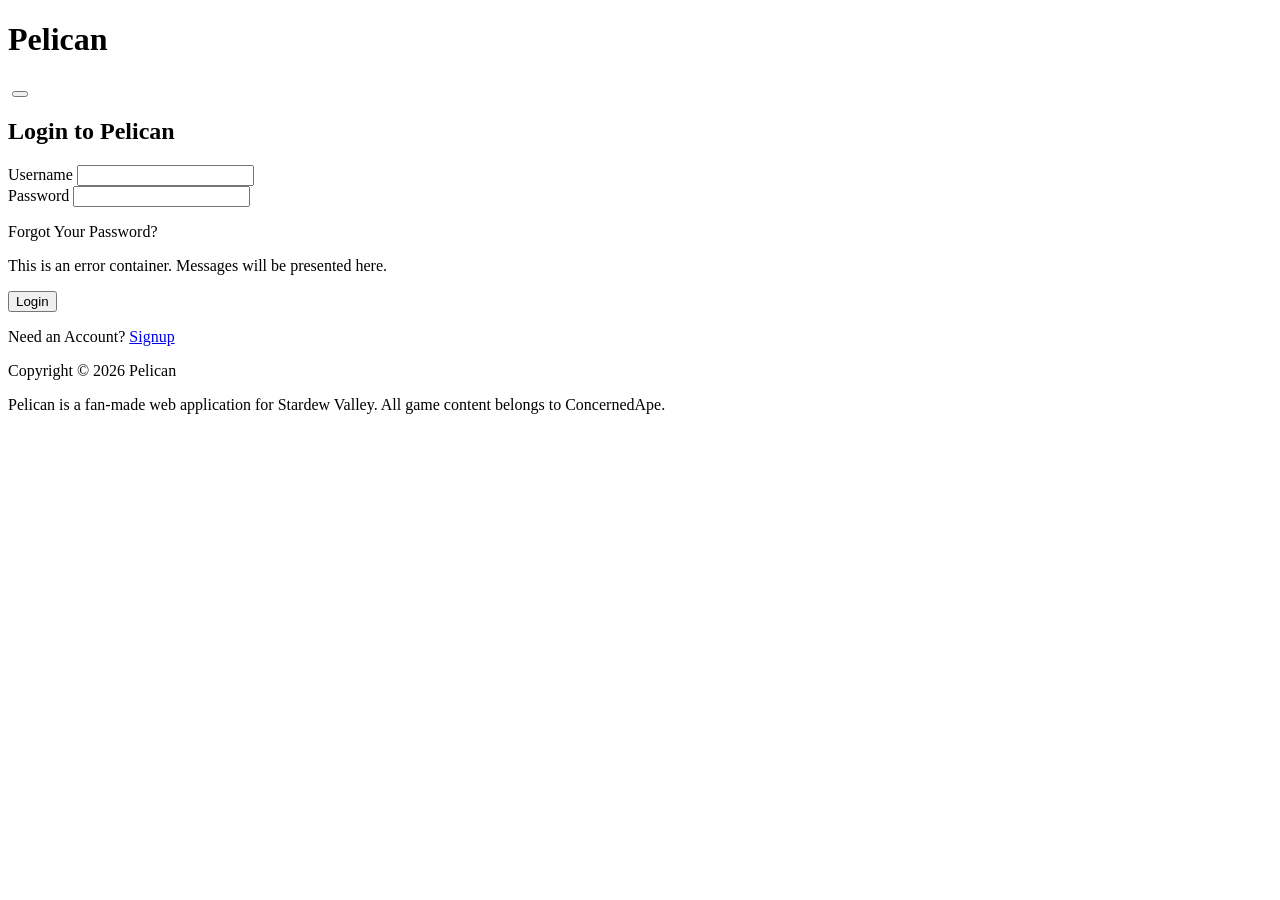
==== login.html @ bb0c3e0e "HTML for login page Completed the basics for the login page's HTML. The main tags for the header and" ====
<!DOCTYPE html>
<html>
    <head>
        <meta name="author" content="George Poelcher III">
        <meta name="description" content="Login to Pelican to view your saved fishing data in Stardew Valley.">
        <meta name="viewport" content="width=device-width, initial-scale=1.0">

        <meta charset="utf-8">

        <!-- TO DO: LINKS AND RELEVANT META TAGS -->
        <link rel="canonical" href="">

        <!-- OPEN GRAPH CARD INFORMATION -->
        <meta property="og:type" content="website">
        <meta property="og:url" content="">
        <meta property="og:title" content="">
        <meta property="og:description" content="">
        <meta property="og:image" content="https://example.com">

        <!-- Twitter Card Snippets -->
        <meta name="twitter:card" content="">
        <meta name="twitter:url" content="">
        <meta name="twitter:title" content="">
        <meta name="twitter:description" content="">
        <meta name="twitter:image" content="">

        <!-- Main stylesheet -->
        <link rel="stylesheet" href="">

         <!-- Main script -->
          <script src="" defer></script>

        <title>Login - Pelican</title>
    </head>

    <body>
        <header>
            <h1>Pelican</h1>
            <!-- Logo will go here -->
            <img src="" alt="">

            <!-- For light/dark mode -->
            <button class="theme-toggle"></button>
        </header>

        <main>
            <section id="login">
                <h2>Login to Pelican</h2>
                <form action="#">
                    <div>
                        <label for="userName">Username</label>
                        <input type="text" id="userName" name="userName">
                    </div>

                    <div>
                        <label for="password">Password</label>
                        <input type="text" id="password" name="password">
                        <p>Forgot Your Password?</p>
                    </div>

                    <p>This is an error container. Messages will be presented here.</p>

                    <div>
                        <input type="submit" value="Login">
                        <p>Need an Account? <a href="signup.html">Signup</a></p>
                    </div>
                </form>
            </section>
        </main>

        <footer>
            <p>Copyright &copy; 2026 Pelican</p>
            <p>Pelican is a fan-made web application for Stardew Valley. All game content belongs to ConcernedApe.</p>
        </footer>
    </body>
</html>
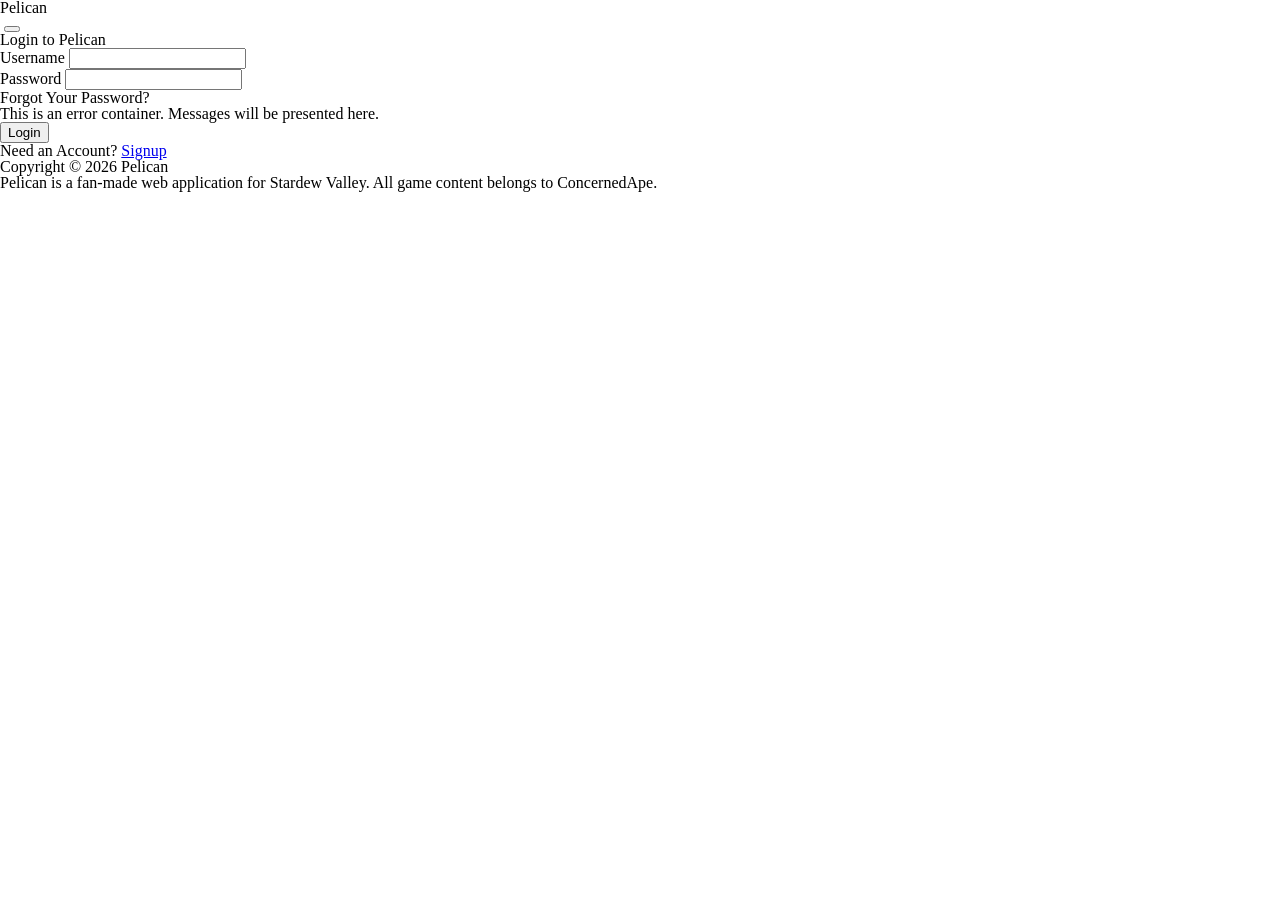
==== commit 3411539b: "Quick styles for visual clarity Created styles.css to make fish cards easier to see and differentiat" ====
--- a/login.html
+++ b/login.html
@@ -25,7 +25,7 @@
         <meta name="twitter:image" content="">
 
         <!-- Main stylesheet -->
-        <link rel="stylesheet" href="">
+        <link rel="stylesheet" href="styles.css">
 
          <!-- Main script -->
           <script src="" defer></script>
--- a/styles.css
+++ b/styles.css
@@ -0,0 +1,72 @@
+/* George Poelcher - GIT 480 - Pelican - Prof. Storm */
+
+:root{
+    --black: #303030;
+    --white: #fbfbfb;
+    --blue: #03045e;
+    --cyan: #90e9ef;
+}
+
+/* http://meyerweb.com/eric/tools/css/reset/ 
+   v2.0 | 20110126
+   License: none (public domain)
+*/
+
+html, body, div, span, applet, object, iframe,
+h1, h2, h3, h4, h5, h6, p, blockquote, pre,
+a, abbr, acronym, address, big, cite, code,
+del, dfn, em, img, ins, kbd, q, s, samp,
+small, strike, strong, sub, sup, tt, var,
+b, u, i, center,
+dl, dt, dd, ol, ul, li,
+fieldset, form, label, legend,
+table, caption, tbody, tfoot, thead, tr, th, td,
+article, aside, canvas, details, embed, 
+figure, figcaption, footer, header, hgroup, 
+menu, nav, output, ruby, section, summary,
+time, mark, audio, video {
+	margin: 0;
+	padding: 0;
+	border: 0;
+	font-size: 100%;
+	font: inherit;
+	vertical-align: baseline;
+}
+/* HTML5 display-role reset for older browsers */
+article, aside, details, figcaption, figure, 
+footer, header, hgroup, menu, nav, section {
+	display: block;
+}
+body {
+	line-height: 1;
+}
+ol, ul {
+	list-style: none;
+}
+blockquote, q {
+	quotes: none;
+}
+blockquote:before, blockquote:after,
+q:before, q:after {
+	content: '';
+	content: none;
+}
+table {
+	border-collapse: collapse;
+	border-spacing: 0;
+}
+
+/* UNIVERSAL STYLES */
+#cardList{
+    display: grid;
+    grid-template-columns: 1fr 1fr;
+    gap: 25px;
+}
+
+.fish-card{
+    display: flex;
+    background: var(--black);
+    color: var(--white);
+    border-radius: 15px;
+    padding: 20px;
+}
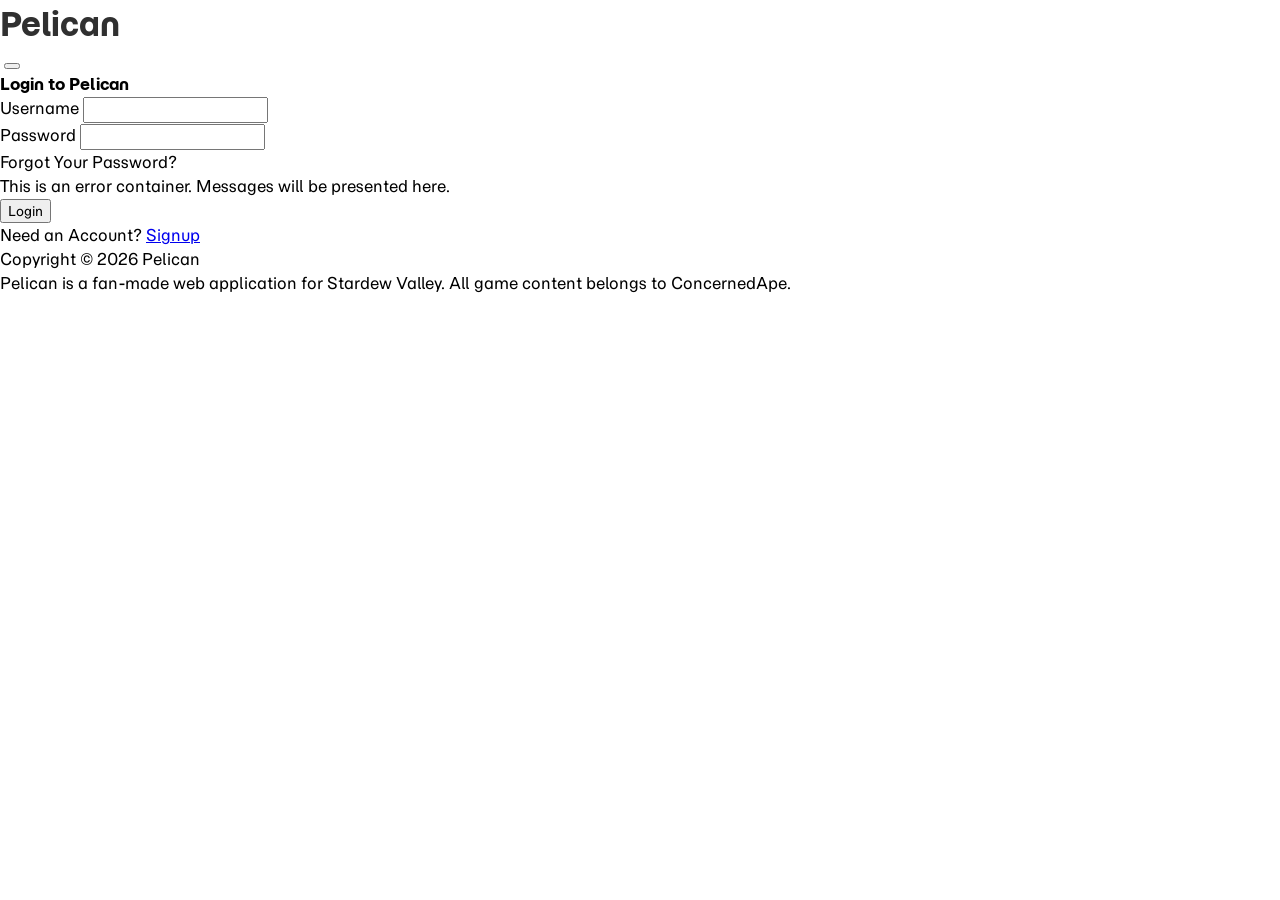
==== commit 030cb8ed: "Minor styles implemented, slight HTML structure changes,  form.js created - Began adjusting minor st" ====
--- a/login.html
+++ b/login.html
@@ -35,7 +35,7 @@
 
     <body>
         <header>
-            <h1>Pelican</h1>
+            <h1><a href="index.html">Pelican</a></h1>
             <!-- Logo will go here -->
             <img src="" alt="">
 
--- a/styles.css
+++ b/styles.css
@@ -1,10 +1,16 @@
 /* George Poelcher - GIT 480 - Pelican - Prof. Storm */
+@import url('https://fonts.googleapis.com/css2?family=Momo+Trust+Display&family=Momo+Trust+Sans:wght@200..800&display=swap');
 
 :root{
     --black: #303030;
     --white: #fbfbfb;
     --blue: #03045e;
     --cyan: #90e9ef;
+
+    --heading-font: "Momo Trust Display", sans-serif;
+    --body-font: "Momo Trust Sans", serif;
+
+    --body-color: var(--black);
 }
 
 /* http://meyerweb.com/eric/tools/css/reset/ 
@@ -57,6 +63,42 @@
 }
 
 /* UNIVERSAL STYLES */
+.hidden{
+    display: none !important;
+}
+
+body, button, input, select{
+    line-height: 1.5;
+    font-family: var(--body-font);
+}
+
+
+h1, h2, h3, h4, h5{
+    font-family: var(--heading-font);
+}
+
+h1{
+    font-size: 2rem;
+}
+
+/* UNIVERSAL - HEADER STYLES */
+header a{
+    text-decoration: none;
+    color: var(--body-color);
+}
+
+/* INDEX - HERO */
+#hero{
+    background-image: url("/assets/images/bg/ocean.png");
+}
+
+#hero a{
+    text-decoration: none;
+    color: var(--body-color);
+}
+
+
+/* TRACKER - FISH CARD LIST STYLES */
 #cardList{
     display: grid;
     grid-template-columns: 1fr 1fr;
@@ -69,4 +111,38 @@
     color: var(--white);
     border-radius: 15px;
     padding: 20px;
-}+    position: relative;
+}
+
+/* TRACKER - FISH POPUP STYLES */
+.fish-popup{
+    z-index: 10;
+    justify-self: center;
+    position: fixed;
+    top: 0;
+    background: var(--black);
+    color: var(--white);
+    display: flex;
+    flex-direction: column;
+    min-height: 100vh;
+    min-width: 300px;
+    padding: 00px 50px;
+    justify-content: center;
+}
+
+.fish-popup p{
+    max-width: 300px;
+}
+
+.fish-popup button:first-of-type{
+    position: absolute;
+    top: 30px;
+    right: 30px;
+}
+
+.fish-popup > div{
+    margin-top: 20px;
+    margin-bottom: 10px;
+}
+
+
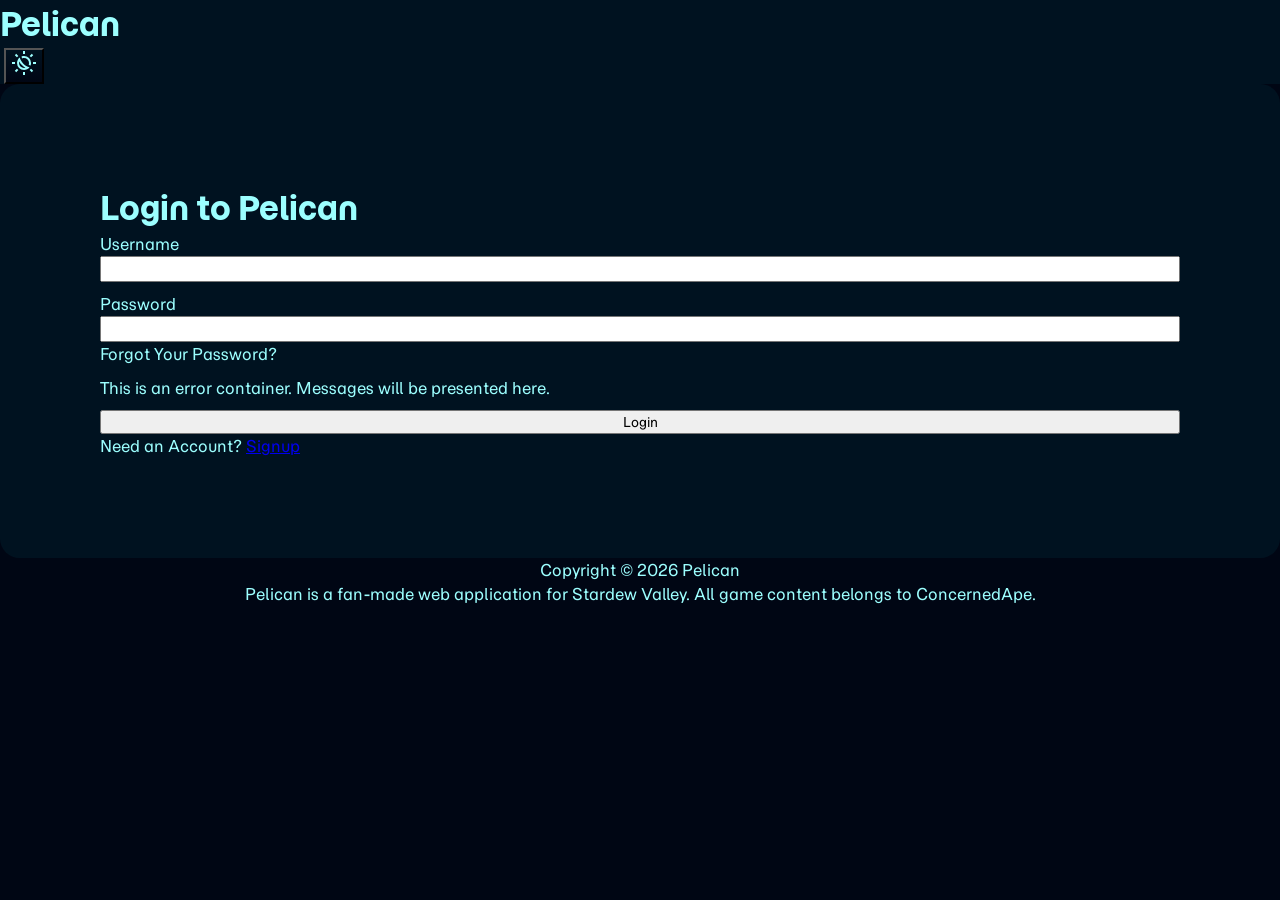
==== commit 85fbfa37: "Continued styles adjustments, created nav.js, completed mobile navigation menu for index and tracker" ====
--- a/login.html
+++ b/login.html
@@ -39,8 +39,9 @@
             <!-- Logo will go here -->
             <img src="" alt="">
 
+            
             <!-- For light/dark mode -->
-            <button class="theme-toggle"></button>
+            <button class="theme-toggle"><svg xmlns="http://www.w3.org/2000/svg" viewBox="0 0 24 24" height="24px" width="24px" fill="#e3e3e3"><path d="M8.44,12.43q-0.66-0.88-1.21-1.85Q7.1,10.93 7.06,11.29T7.03,12q0,2.07 1.45,3.53Q9.93,16.98 12,16.98q0.35,0 0.71-0.05t0.71-0.15q-0.97-0.55-1.85-1.21T9.9,14.1T8.44,12.43Zm5.74,2.46q1.57,0.91 3.38,1.41q-1,1.27-2.45,1.99T12.03,19Q9.1,19 7.06,16.96Q5.03,14.93 5.03,12q0-1.63 0.71-3.08T7.73,6.47q0.5,1.8 1.41,3.38t2.19,2.85t2.85,2.19Zm4.4-0.39q-0.5-0.13-0.99-0.28t-0.96-0.35q0.2-0.45 0.29-0.91T17,12q0-2.08-1.46-3.54T12,7q-0.5,0-0.96,0.09q-0.46,0.09-0.91,0.29Q9.93,6.9 9.79,6.43T9.53,5.45q0.6-0.23 1.22-0.34T12.03,5q2.93,0 4.96,2.04Q19.03,9.07 19.03,12q0,0.65-0.11,1.27T18.58,14.5ZM11,3V0h2V3H11Zm0,21V21h2v3H11ZM19.08,6.35L17.65,4.93l2.13-2.1l1.43,1.4L19.08,6.35ZM4.23,21.18L2.8,19.77l2.13-2.13l1.42,1.43l-2.13,2.1ZM21,13V11h3v2H21ZM0,13V11H3v2H0Zm19.78,8.2l-2.13-2.13l1.42-1.43l2.1,2.13l-1.4,1.43ZM4.93,6.35L2.83,4.22L4.23,2.8L6.35,4.93L4.93,6.35ZM9.9,14.1Z"/></svg></button>
         </header>
 
         <main>
--- a/styles.css
+++ b/styles.css
@@ -7,10 +7,34 @@
     --blue: #03045e;
     --cyan: #90e9ef;
 
+    /* I used this tool to help me create a concise color palette for this project. */
+    /* https://www.iamsajid.com/ui-colors/ */
+    --dark-bg-1: oklch(0.1 0.1 208);
+    --dark-bg-2: oklch(0.15 0.1 208);
+    --dark-bg-3: oklch(0.2 0.1 208);
+    --dark-bg-gradient: linear-gradient(0deg, var(--dark-bg-1), var(--dark-bg-2));
+    --dark-bg-gradient-hover: linear-gradient(0deg, var(--dark-bg-2), var(--dark-bg-3));
+    --dark-border: oklch(0.4 0.2 208);
+
+    --dark-text-1: oklch(0.96 0.1 208);
+    --dark-text-2: oklch(0.76 0.1 208);
+
+
+    --light-bg-1: hsl(0, 0%, 90%);
+    --light-bg-2: hsl(0, 0%, 95%);
+    --light-bg-3: hsl(0, 0%, 100%);
+
+    --body-bg-1: var(--dark-bg-1);
+    --body-bg-2: var(--dark-bg-2);
+    --body-bg-3: var(--dark-bg-3);
+    --body-border: var(--dark-border);
+    --body-gradient: var(--dark-bg-gradient);
+    --body-gradient-hover: var(--dark-bg-gradient-hover);
+
+    --body-text-color: var(--dark-text-1);
+
     --heading-font: "Momo Trust Display", sans-serif;
     --body-font: "Momo Trust Sans", serif;
-
-    --body-color: var(--black);
 }
 
 /* http://meyerweb.com/eric/tools/css/reset/ 
@@ -46,6 +70,7 @@
 body {
 	line-height: 1;
 }
+
 ol, ul {
 	list-style: none;
 }
@@ -67,6 +92,11 @@
     display: none !important;
 }
 
+body{
+    background: var(--body-bg-1);
+    color: var(--body-text-color);
+}
+
 body, button, input, select{
     line-height: 1.5;
     font-family: var(--body-font);
@@ -75,43 +105,112 @@
 
 h1, h2, h3, h4, h5{
     font-family: var(--heading-font);
+    color: var(--dark-text-1);
 }
 
 h1{
     font-size: 2rem;
 }
 
+h2{
+    font-size: 2rem;
+}
+
+h3{
+    font-size: 1.5rem;
+}
+
+h4{
+    font-size: 1.5rem;
+}
+
+h5{
+    font-size: 1.15rem;
+}
+
 /* UNIVERSAL - HEADER STYLES */
+header{
+    background-color: var(--body-bg-2);
+}
+
 header a{
     text-decoration: none;
-    color: var(--body-color);
+    color: var(--body-text-color);
+}
+
+.theme-toggle, .menu-toggle, .menu-close{
+    background: var(--body-gradient);
+    
+}
+
+.theme-toggle:hover, .menu-toggle:hover, .menu-close:hover{
+    background: var(--body-gradient-hover);
+}
+
+.theme-toggle svg, .menu-toggle svg, .menu-close svg{
+    fill: var(--body-text-color);
+}
+
+/* UNIVERSAL - FOOTER STYLES */
+footer{
+    text-align: center;
+}
+
+/* INDEX - GENERAL */
+.index-body section{
+    margin: 25px 0px;
 }
 
 /* INDEX - HERO */
-#hero{
-    background-image: url("/assets/images/bg/ocean.png");
-}
-
 #hero a{
     text-decoration: none;
     color: var(--body-color);
 }
 
+/* INDEX - FUTURE */
+#futureCards{
+    display: flex;
+    flex-direction: row;
+}
+
+#futureCards img{
+    height: 75px;
+    width: 75px;
+}
+
+/* TRACKER - FILTER SECTION STYLES */
+#filters label{
+    color: var(--body-text-color);
+}
 
 /* TRACKER - FISH CARD LIST STYLES */
 #cardList{
     display: grid;
-    grid-template-columns: 1fr 1fr;
-    gap: 25px;
+    grid-template-columns: repeat(auto-fit, minmax(300px, 1fr));
+    gap: 20px;
 }
 
 .fish-card{
     display: flex;
-    background: var(--black);
-    color: var(--white);
     border-radius: 15px;
-    padding: 20px;
-    position: relative;
+    background: var(--body-gradient);
+    border: 1px solid var(--body-border);
+    padding: 20px 40px;
+}
+
+.fish-card:hover{
+    background: var(--body-gradient-hover);
+}
+
+.fish-card img{
+    margin-right: 15px;
+    height: 50px;
+    width: 50px;
+}
+
+.fish-card button{
+    background-color: var(--body-bg-3);
+    color: var(--body-text-color);
 }
 
 /* TRACKER - FISH POPUP STYLES */
@@ -120,18 +219,25 @@
     justify-self: center;
     position: fixed;
     top: 0;
-    background: var(--black);
-    color: var(--white);
     display: flex;
     flex-direction: column;
     min-height: 100vh;
     min-width: 300px;
     padding: 00px 50px;
     justify-content: center;
+    background-color: var(--body-bg-2);
+}
+
+.fish-popup h5{
+    border-bottom: 1px solid var(--body-border);
 }
 
 .fish-popup p{
     max-width: 300px;
+}
+
+.fish-popup button{
+    background: var(--body-bg-3);
 }
 
 .fish-popup button:first-of-type{
@@ -145,4 +251,77 @@
     margin-bottom: 10px;
 }
 
-
+/* LOGIN/SIGNUP - GENERAL */
+#login, #signup{
+    display: flex;
+    flex-direction: column;
+    place-self: center;
+    background: var(--body-bg-2);
+    padding: 100px;
+    border-radius: 20px;
+}
+
+#login form, #signup form{
+    display: flex;
+    flex-direction: column;
+    gap: 10px;
+}
+
+#login form div, #signup form div{
+    display: flex;
+    flex-direction: column;
+}
+
+/* MOBILE STYLES BEGINS */
+
+/* HEADER - MOBILE */
+
+.tracker-body nav, .index-body nav{
+    z-index: 11;
+    background: var(--body-gradient);
+    position: fixed;
+    width: 100vw;
+    height: 100vh;
+    top: 0;
+    right: -1000%;
+    align-content: center;
+}
+
+.show-menu{
+    left: 0;
+}
+
+.tracker-body nav .menu-close, .index-body nav .menu-close{
+    position: absolute;
+    right: 25px;
+    top: 15px;
+}
+
+.tracker-body nav ul, .index-body nav ul{
+    justify-self: center;
+}
+
+.tracker-body nav li, .index-body nav li{
+    margin-bottom: 15px;
+    width: 100vw;
+    padding: 20px;
+    text-align: center;
+    text-transform: uppercase;
+    border-bottom: 1px solid var(--body-border);
+    background: var(--body-gradient);
+}
+
+/* TABLET (min-width: 768px) */
+@media (min-width: 768px) {
+    
+    /* HEADER - NAVIGATION MENU */
+    .menu-toggle{
+        display: none;
+    }
+
+    nav{
+        z-index: 0;
+        position: relative;
+        display: flex;
+    }
+}
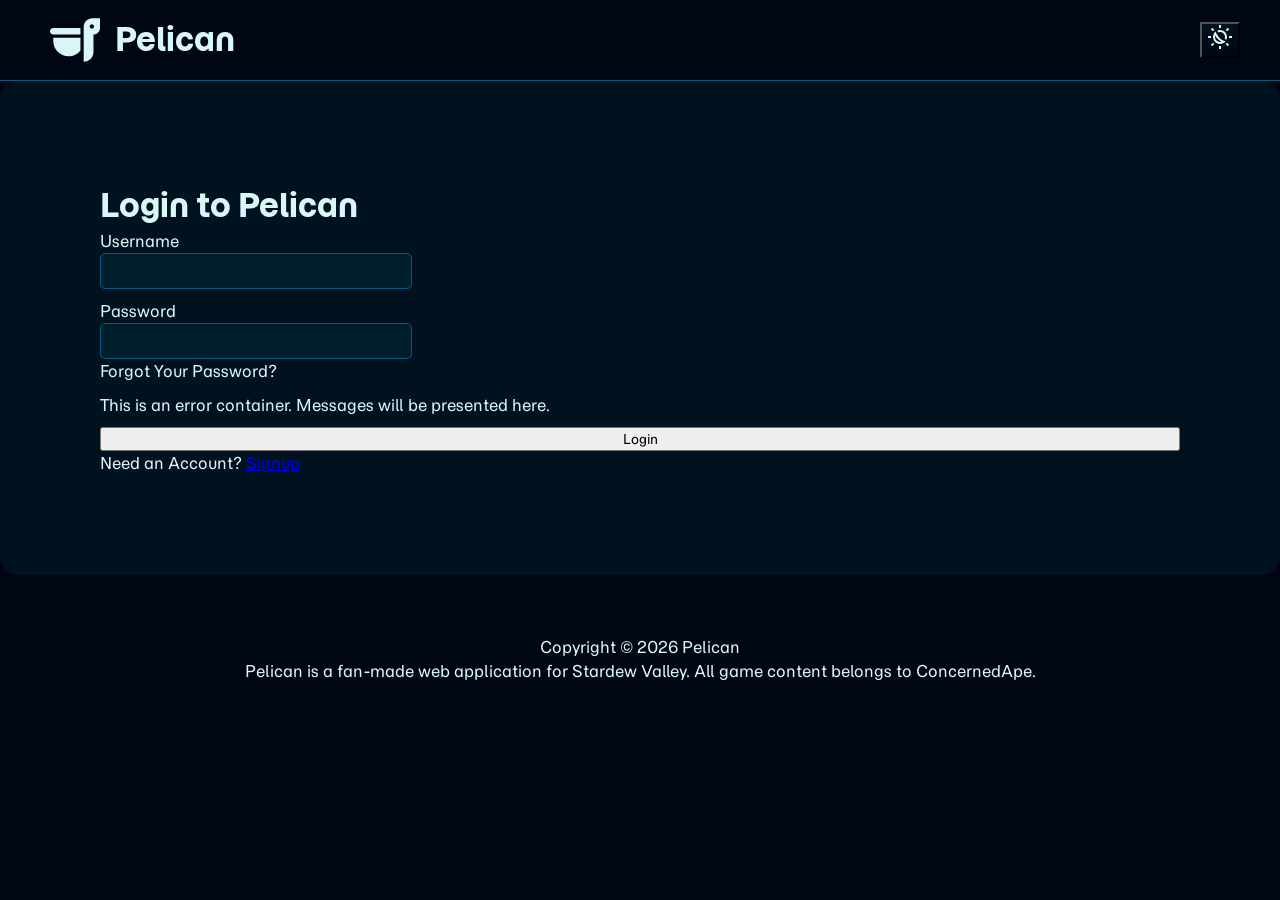
==== commit df964c14: "Continued mobile responsive design development, additional HTML adjustments, universal layout for he" ====
--- a/login.html
+++ b/login.html
@@ -33,15 +33,36 @@
         <title>Login - Pelican</title>
     </head>
 
-    <body>
+    <body class="login-body">
         <header>
-            <h1><a href="index.html">Pelican</a></h1>
-            <!-- Logo will go here -->
-            <img src="" alt="">
+            <a href="index.html">
+                <div id="headerLogo">
+                    <svg fill="#000000" height="800px" width="800px" version="1.1" id="Layer_1" xmlns="http://www.w3.org/2000/svg" xmlns:xlink="http://www.w3.org/1999/xlink" viewBox="0 0 512 512" xml:space="preserve">
+                        <g>
+                            <g>
+                                <path d="M478.609,33.391h-44.522c-49.178,0-89.044,39.866-89.044,89.044v356.174c55.324,0,100.174-44.848,100.174-100.174V200.348
+                                    c36.884,0,66.783-29.9,66.783-66.783V33.391H478.609z M428.522,139.13h-0.004c-12.271,0-22.256-9.986-22.256-22.261
+                                    c0.004-12.277,9.991-22.261,22.261-22.261c12.275,0,22.261,9.986,22.261,22.261S440.796,139.13,428.522,139.13z"/>
+                            </g>
+                        </g>
+                        <g>
+                            <g>
+                                <path d="M33.391,133.565C14.95,133.565,0,148.516,0,166.957c0,18.441,14.95,33.391,33.391,33.391h278.261v-66.783H33.391z"/>
+                            </g>
+                        </g>
+                        <g>
+                            <g>
+                                <path d="M33.391,233.739v33.391c0,86.061,69.766,155.826,155.826,155.826c49.664,0,93.9-23.236,122.435-59.429V233.739H33.391z"/>
+                            </g>
+                        </g>
+                    </svg>
+                    <h1>Pelican</h1>
+                </div>
+            </a>
 
-            
-            <!-- For light/dark mode -->
-            <button class="theme-toggle"><svg xmlns="http://www.w3.org/2000/svg" viewBox="0 0 24 24" height="24px" width="24px" fill="#e3e3e3"><path d="M8.44,12.43q-0.66-0.88-1.21-1.85Q7.1,10.93 7.06,11.29T7.03,12q0,2.07 1.45,3.53Q9.93,16.98 12,16.98q0.35,0 0.71-0.05t0.71-0.15q-0.97-0.55-1.85-1.21T9.9,14.1T8.44,12.43Zm5.74,2.46q1.57,0.91 3.38,1.41q-1,1.27-2.45,1.99T12.03,19Q9.1,19 7.06,16.96Q5.03,14.93 5.03,12q0-1.63 0.71-3.08T7.73,6.47q0.5,1.8 1.41,3.38t2.19,2.85t2.85,2.19Zm4.4-0.39q-0.5-0.13-0.99-0.28t-0.96-0.35q0.2-0.45 0.29-0.91T17,12q0-2.08-1.46-3.54T12,7q-0.5,0-0.96,0.09q-0.46,0.09-0.91,0.29Q9.93,6.9 9.79,6.43T9.53,5.45q0.6-0.23 1.22-0.34T12.03,5q2.93,0 4.96,2.04Q19.03,9.07 19.03,12q0,0.65-0.11,1.27T18.58,14.5ZM11,3V0h2V3H11Zm0,21V21h2v3H11ZM19.08,6.35L17.65,4.93l2.13-2.1l1.43,1.4L19.08,6.35ZM4.23,21.18L2.8,19.77l2.13-2.13l1.42,1.43l-2.13,2.1ZM21,13V11h3v2H21ZM0,13V11H3v2H0Zm19.78,8.2l-2.13-2.13l1.42-1.43l2.1,2.13l-1.4,1.43ZM4.93,6.35L2.83,4.22L4.23,2.8L6.35,4.93L4.93,6.35ZM9.9,14.1Z"/></svg></button>
+            <div id="navButtons">
+                <button class="theme-toggle"><svg xmlns="http://www.w3.org/2000/svg" viewBox="0 0 24 24" height="24px" width="24px" fill="#e3e3e3"><path d="M8.44,12.43q-0.66-0.88-1.21-1.85Q7.1,10.93 7.06,11.29T7.03,12q0,2.07 1.45,3.53Q9.93,16.98 12,16.98q0.35,0 0.71-0.05t0.71-0.15q-0.97-0.55-1.85-1.21T9.9,14.1T8.44,12.43Zm5.74,2.46q1.57,0.91 3.38,1.41q-1,1.27-2.45,1.99T12.03,19Q9.1,19 7.06,16.96Q5.03,14.93 5.03,12q0-1.63 0.71-3.08T7.73,6.47q0.5,1.8 1.41,3.38t2.19,2.85t2.85,2.19Zm4.4-0.39q-0.5-0.13-0.99-0.28t-0.96-0.35q0.2-0.45 0.29-0.91T17,12q0-2.08-1.46-3.54T12,7q-0.5,0-0.96,0.09q-0.46,0.09-0.91,0.29Q9.93,6.9 9.79,6.43T9.53,5.45q0.6-0.23 1.22-0.34T12.03,5q2.93,0 4.96,2.04Q19.03,9.07 19.03,12q0,0.65-0.11,1.27T18.58,14.5ZM11,3V0h2V3H11Zm0,21V21h2v3H11ZM19.08,6.35L17.65,4.93l2.13-2.1l1.43,1.4L19.08,6.35ZM4.23,21.18L2.8,19.77l2.13-2.13l1.42,1.43l-2.13,2.1ZM21,13V11h3v2H21ZM0,13V11H3v2H0Zm19.78,8.2l-2.13-2.13l1.42-1.43l2.1,2.13l-1.4,1.43ZM4.93,6.35L2.83,4.22L4.23,2.8L6.35,4.93L4.93,6.35ZM9.9,14.1Z"/></svg></button>
+             </div>
         </header>
 
         <main>
--- a/styles.css
+++ b/styles.css
@@ -16,7 +16,8 @@
     --dark-bg-gradient-hover: linear-gradient(0deg, var(--dark-bg-2), var(--dark-bg-3));
     --dark-border: oklch(0.4 0.2 208);
 
-    --dark-text-1: oklch(0.96 0.1 208);
+    /* --dark-text-1: oklch(0.96 0.1 208); */
+    --dark-text-1: oklch(95.526% 0.03021 196.857);
     --dark-text-2: oklch(0.76 0.1 208);
 
 
@@ -35,6 +36,9 @@
 
     --heading-font: "Momo Trust Display", sans-serif;
     --body-font: "Momo Trust Sans", serif;
+
+    --button-corner: 10px;
+    --card-corner: 20px;
 }
 
 /* http://meyerweb.com/eric/tools/css/reset/ 
@@ -92,6 +96,11 @@
     display: none !important;
 }
 
+/* TO-DO: Create light mode theme by changing variables used in certain root values */
+.light{
+    display: none;
+}
+
 body{
     background: var(--body-bg-1);
     color: var(--body-text-color);
@@ -117,20 +126,26 @@
 }
 
 h3{
-    font-size: 1.5rem;
+    font-size: 1.25rem;
 }
 
 h4{
-    font-size: 1.5rem;
+    font-size: 1.25rem;
 }
 
 h5{
     font-size: 1.15rem;
 }
 
+.index-body h2, .index-body h3, .index-body main p, .index-body main a{
+    margin: 0px 50px;
+}
+
+
 /* UNIVERSAL - HEADER STYLES */
 header{
-    background-color: var(--body-bg-2);
+    background-color: var(--body-bg-1);
+    border-bottom: 1px solid var(--body-border);
 }
 
 header a{
@@ -138,49 +153,180 @@
     color: var(--body-text-color);
 }
 
-.theme-toggle, .menu-toggle, .menu-close{
+#headerLogo{
+    display: flex;
+    flex-direction: row;
+    gap: 15px;
+    margin-left: 50px;
+}
+
+#headerLogo svg{
+    height: 50px;
+    width: 50px;
+    fill: var(--body-text-color);
+}
+
+/* UNIVERSAL - SVG BUTTON STYLES */
+.theme-toggle, .menu-toggle, .menu-close, .popup-close{
     background: var(--body-gradient);
     
 }
 
-.theme-toggle:hover, .menu-toggle:hover, .menu-close:hover{
+.theme-toggle:hover, .menu-toggle:hover, .menu-close:hover, .popup-close:hover{
     background: var(--body-gradient-hover);
 }
 
-.theme-toggle svg, .menu-toggle svg, .menu-close svg{
+.theme-toggle svg, .menu-toggle svg, .menu-close svg, .popup-close svg{
     fill: var(--body-text-color);
+}
+
+/* UNIVERSAL - MAIN STYLES */
+
+/* UNIVERSAL - HERO */
+#hero{
+    background: linear-gradient(180deg,rgba(0, 0, 0, 0.65) 0%, rgba(0, 0, 0, 0.85) 100%), url(assets/images/hero.png);
+    background-blend-mode: overlay;
+    background-repeat: no-repeat;
+    background-position: 50% 75%;
+    padding: 200px 0px;
 }
 
 /* UNIVERSAL - FOOTER STYLES */
 footer{
     text-align: center;
+    padding: 60px 20px;
 }
 
 /* INDEX - GENERAL */
-.index-body section{
-    margin: 25px 0px;
-}
-
-/* INDEX - HERO */
+.index-body section:not(.index-body section:first-of-type){
+    padding: 40px 0px;
+}
+
+.index-body h2{
+    margin-bottom: 15px;
+}
+
+#hero div{
+    margin-bottom: 40px;
+}
+
 #hero a{
     text-decoration: none;
-    color: var(--body-color);
+    font-size: 1.5rem;
+    background: var(--body-gradient);
+    color: var(--body-text-color);
+    padding: 20px;
+    border-radius: var(--button-corner);
+    border: 1px solid var(--body-text-color);
+    font-family: var(--heading-font);
+}
+
+#hero a:hover{
+    background: var(--body-gradient-hover);
+}
+
+/* INDEX - ABOUT */
+#about{
+    background-color: var(--body-bg-1);
+}
+
+/* INDEX - ONEPLACE */
+#onePlace{
+    background-color: var(--body-bg-2);
 }
 
 /* INDEX - FUTURE */
+#future{
+    background-color: var(--body-bg-3);
+}
+
 #futureCards{
     display: flex;
-    flex-direction: row;
-}
-
-#futureCards img{
-    height: 75px;
-    width: 75px;
-}
+    flex-direction: column;
+    gap: 25px;
+    margin-top: 20px;
+}
+
+.future-card{
+    background: var(--body-gradient);
+    padding: 20px;
+    border-radius: var(--card-corner);
+    border: 1px solid var(--body-border);
+    display: flex;
+    flex-direction: column;
+    margin: 0 10px;
+}
+
+.future-card:hover{
+    background: var(--body-gradient-hover);
+}
+
+.future-card svg{
+    height: 100px;
+    width: 100px;
+    display: block;
+    margin: 0 auto 10px;
+    fill: var(--body-text-color);
+}
+
+/* INDEX - IMPROVE */
+#improve{
+    background-color: var(--body-bg-2);
+}
+
+#improve div{
+    margin-bottom: 40px;
+}
+
+#improve a{
+    text-decoration: none;
+    font-size: 1.5rem;
+    background: var(--body-gradient);
+    color: var(--body-text-color);
+    padding: 20px;
+    border-radius: var(--button-corner);
+    border: 1px solid var(--body-text-color);
+    font-family: var(--heading-font);
+}
+
+#improve a:hover{
+    background: var(--body-gradient-hover);
+}
+
 
 /* TRACKER - FILTER SECTION STYLES */
 #filters label{
     color: var(--body-text-color);
+}
+
+#filtersWrapper div:first-of-type fieldset{
+    margin-bottom: 20px;
+}
+
+.dropdown-div{
+    display: flex;
+    flex-direction: column;
+    gap: 5px;
+    margin-bottom: 10px;
+}
+
+.dropdown-div label, #filtersWrapper div:first-of-type legend{
+    font-weight: bold;
+    font-size: 1.15rem;
+}
+
+select, input[type=text]{
+    font-size: 1rem;
+    padding: 5px 0;
+    background-color: var(--body-bg-3);
+    color: var(--body-font);
+    border: 1px solid var(--body-border);
+    border-radius: 5px;
+    width: 300px;
+}
+
+input[type=text]{
+    padding-left: 10px;
 }
 
 /* TRACKER - FISH CARD LIST STYLES */
@@ -196,19 +342,25 @@
     background: var(--body-gradient);
     border: 1px solid var(--body-border);
     padding: 20px 40px;
+    align-items: center;
+    justify-content: space-evenly;
+}
+
+.was-caught{
+    background: green;
 }
 
 .fish-card:hover{
     background: var(--body-gradient-hover);
+    cursor: pointer;
 }
 
 .fish-card img{
-    margin-right: 15px;
     height: 50px;
     width: 50px;
 }
 
-.fish-card button{
+.catch-button{
     background-color: var(--body-bg-3);
     color: var(--body-text-color);
 }
@@ -216,14 +368,13 @@
 /* TRACKER - FISH POPUP STYLES */
 .fish-popup{
     z-index: 10;
-    justify-self: center;
     position: fixed;
     top: 0;
     display: flex;
     flex-direction: column;
-    min-height: 100vh;
-    min-width: 300px;
-    padding: 00px 50px;
+    height: 100dvh;
+    width: 50dvw;
+    padding: 0px 30px;
     justify-content: center;
     background-color: var(--body-bg-2);
 }
@@ -238,6 +389,7 @@
 
 .fish-popup button{
     background: var(--body-bg-3);
+    color: var(--body-font);
 }
 
 .fish-popup button:first-of-type{
@@ -246,6 +398,14 @@
     right: 30px;
 }
 
+#popupStatus{
+    height: 80px;
+}
+
+#popupStatus:hover{
+    background: var(--body-gradient-hover);
+}
+
 .fish-popup > div{
     margin-top: 20px;
     margin-bottom: 10px;
@@ -275,53 +435,133 @@
 /* MOBILE STYLES BEGINS */
 
 /* HEADER - MOBILE */
+.index-body header, .tracker-body header, .login-body header, .signup-body header{
+    display: flex;
+    flex-direction: row;
+    align-items: center;
+    padding: 15px 0;
+}
+
+.index-body #navButtons, .tracker-body #navButtons, .login-body #navButtons, .signup-body #navButtons{
+    margin-left: auto;
+    margin-right: 40px;
+    display: flex;
+    flex-direction: row;
+    gap: 10px;
+}
 
 .tracker-body nav, .index-body nav{
     z-index: 11;
     background: var(--body-gradient);
     position: fixed;
-    width: 100vw;
-    height: 100vh;
+    width: 50dvw;
+    height: 100dvh;
+    top: 0;
+    right: -1000%;
+    border-right: 1px solid var(--body-border);
+}
+
+.show-menu{
+    left: 0;
+}
+
+
+.tracker-body nav .menu-close, .index-body nav .menu-close, #filtersWrapper .menu-close{
+    position: absolute;
+    right: 25px;
+    top: 15px;
+}
+
+.tracker-body nav ul, .index-body nav ul{
+    position: fixed;
+    top: 100px;
+}
+
+.tracker-body nav li, .index-body nav li{
+    padding: 20px;
+}
+
+/* TRACKER - MOBILE */
+.tracker-body h2{
+    display: none;
+}
+
+#progressDiv{
+    text-align: center;
+    margin: 50px 0;
+}
+
+#progressDiv p{
+    font-size: 1.5rem;
+}
+
+#openFilters{
+    margin-top: 25px;
+}
+
+#filtersWrapper{
+    z-index: 11;
+    background: var(--body-gradient);
+    position: fixed;
+    width: 50dvw;
+    height: 100dvh;
     top: 0;
     right: -1000%;
     align-content: center;
-}
-
-.show-menu{
-    left: 0;
-}
-
-.tracker-body nav .menu-close, .index-body nav .menu-close{
-    position: absolute;
-    right: 25px;
-    top: 15px;
-}
-
-.tracker-body nav ul, .index-body nav ul{
-    justify-self: center;
-}
-
-.tracker-body nav li, .index-body nav li{
-    margin-bottom: 15px;
-    width: 100vw;
-    padding: 20px;
-    text-align: center;
-    text-transform: uppercase;
-    border-bottom: 1px solid var(--body-border);
-    background: var(--body-gradient);
+    border-right: 1px solid var(--body-border);
+    padding-left: 20px;
+}
+
+#filtersWrapper select{
+    width: 80%;
 }
 
 /* TABLET (min-width: 768px) */
 @media (min-width: 768px) {
     
+    /* HEADER */
+    header{
+        padding-top: 25px;
+        padding-bottom: 25px;
+        align-items: center;
+    }
+
     /* HEADER - NAVIGATION MENU */
-    .menu-toggle{
+    .menu-toggle, .menu-close{
         display: none;
     }
 
-    nav{
-        z-index: 0;
-        position: relative;
+    /* Essentially undoing and resetting all of the styles that made the mobile nav menu work. Reset back to default before adusting. */
+    .tracker-body nav, .index-body nav{
+        position: static;
+        width: auto;
+        height: auto;
+        z-index: auto;
+        align-content: normal;
+        background: none;
+        margin-right: 50px;
+        border-right: none;
+    }
+
+    .tracker-body nav ul, .index-body nav ul{
+        justify-self: normal;
         display: flex;
+        flex-direction: row;
+        gap: 40px;
+        align-self: center;
+        position: static;
+        top: auto;
     }
+
+    .tracker-body nav li, .index-body nav li{
+        margin-bottom: 0;
+        width: auto;
+        padding: 0;
+        text-align: left;
+        text-transform: none;
+        border-bottom: none;
+        background: none;
+    }
+
+
 }
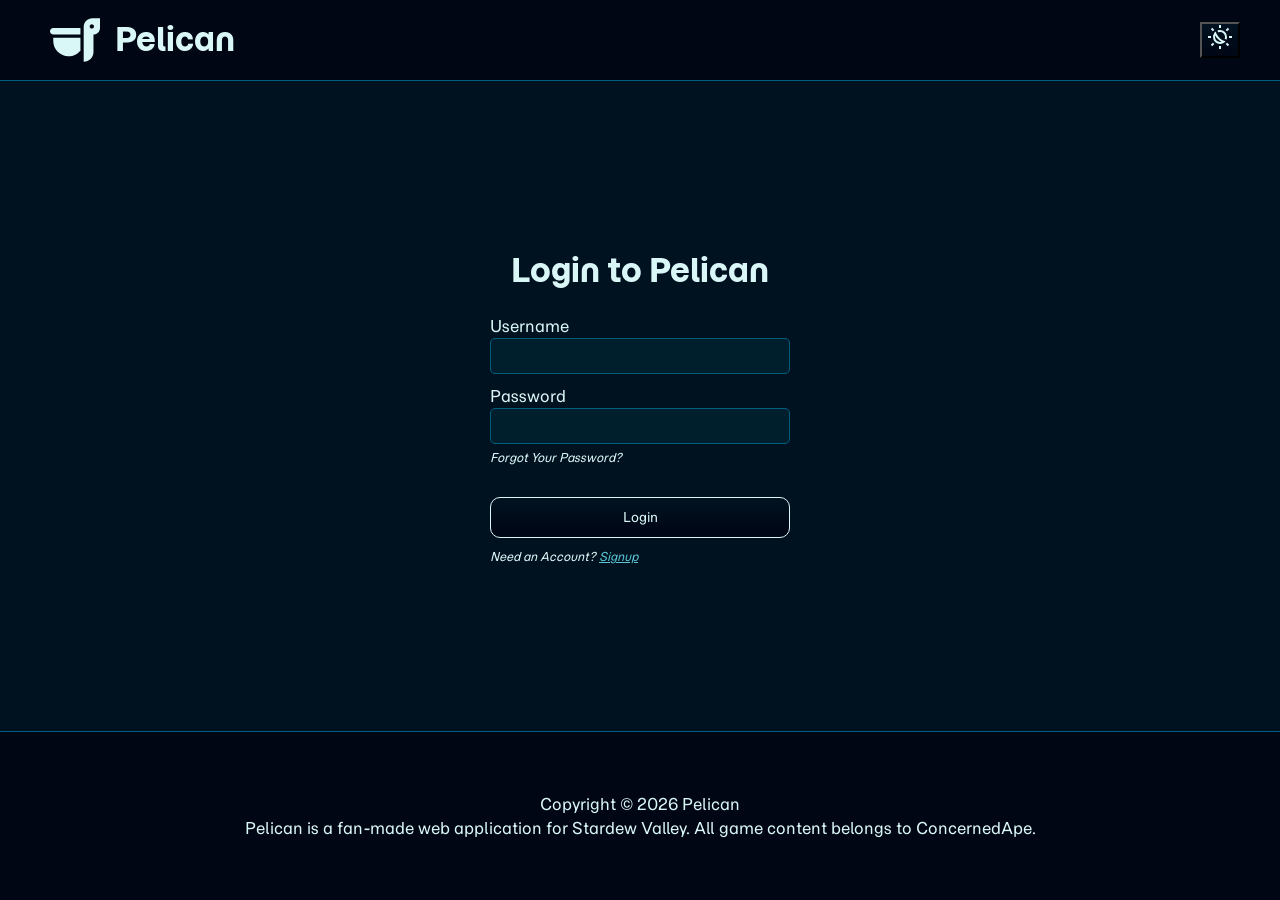
==== commit 6f24e5ac: "Adjusted signup/login HTML, reworked login/signup CSS and completed responsive design -Removed the s" ====
--- a/login.html
+++ b/login.html
@@ -80,7 +80,7 @@
                         <p>Forgot Your Password?</p>
                     </div>
 
-                    <p>This is an error container. Messages will be presented here.</p>
+                    <span id="messageSpan" class="hidden">This is a message container.</span>
 
                     <div>
                         <input type="submit" value="Login">
--- a/styles.css
+++ b/styles.css
@@ -20,6 +20,8 @@
     --dark-text-1: oklch(95.526% 0.03021 196.857);
     --dark-text-2: oklch(0.76 0.1 208);
 
+    --danger: oklch(0.7 0.19 30);
+    --success: oklch(0.7 0.19 160);
 
     --light-bg-1: hsl(0, 0%, 90%);
     --light-bg-2: hsl(0, 0%, 95%);
@@ -29,16 +31,22 @@
     --body-bg-2: var(--dark-bg-2);
     --body-bg-3: var(--dark-bg-3);
     --body-border: var(--dark-border);
+    --button-border: var(--dark-text-1);
     --body-gradient: var(--dark-bg-gradient);
     --body-gradient-hover: var(--dark-bg-gradient-hover);
 
     --body-text-color: var(--dark-text-1);
+    --body-text-color-2: var(--dark-text-2);
 
     --heading-font: "Momo Trust Display", sans-serif;
     --body-font: "Momo Trust Sans", serif;
 
+    --fish-card-heading-size: 1rem;
+    --caption-size: 0.75rem;
+
     --button-corner: 10px;
     --card-corner: 20px;
+    --menu-blur: rgba(0, 0, 0, 0.6);
 }
 
 /* http://meyerweb.com/eric/tools/css/reset/ 
@@ -195,6 +203,8 @@
 footer{
     text-align: center;
     padding: 60px 20px;
+    border-top: 1px solid var(--body-border);
+    background: var(--body-bg-1);
 }
 
 /* INDEX - GENERAL */
@@ -293,6 +303,10 @@
     background: var(--body-gradient-hover);
 }
 
+/* TRACKER BEGINS */
+.tracker-body main{
+    background-color: var(--body-bg-3);
+}
 
 /* TRACKER - FILTER SECTION STYLES */
 #filters label{
@@ -322,11 +336,26 @@
     color: var(--body-font);
     border: 1px solid var(--body-border);
     border-radius: 5px;
-    width: 300px;
 }
 
 input[type=text]{
     padding-left: 10px;
+}
+
+input[type^=radio]{
+    height: 20px;
+    width: 20px;
+}
+
+#openFilters, #resetButton{
+    background: var(--body-gradient);
+    color: var(--body-text-color);
+    padding: 20px 40px;
+    border-radius: var(--button-corner);
+}
+
+#openFilters:hover, #resetButton:hover{
+    background: var(--body-gradient-hover);
 }
 
 /* TRACKER - FISH CARD LIST STYLES */
@@ -334,6 +363,7 @@
     display: grid;
     grid-template-columns: repeat(auto-fit, minmax(300px, 1fr));
     gap: 20px;
+    margin: 0 20px;
 }
 
 .fish-card{
@@ -343,12 +373,27 @@
     border: 1px solid var(--body-border);
     padding: 20px 40px;
     align-items: center;
-    justify-content: space-evenly;
-}
-
-.was-caught{
-    background: green;
-}
+    position: relative;
+}
+
+.fish-card .card-details{
+    display: flex;
+    flex-direction: row;
+    margin-right: auto;
+    gap: 5px;
+}
+
+.fish-card h3{
+    font-size: var(--fish-card-heading-size);
+}
+
+.fish-card p{
+    font-size: var(--caption-size);
+}
+
+/* .was-caught{
+
+} */
 
 .fish-card:hover{
     background: var(--body-gradient-hover);
@@ -373,18 +418,23 @@
     display: flex;
     flex-direction: column;
     height: 100dvh;
-    width: 50dvw;
+    width: min(50dvw, 300px);
     padding: 0px 30px;
     justify-content: center;
     background-color: var(--body-bg-2);
+    border-right: 1px solid var(--body-border);
 }
 
 .fish-popup h5{
     border-bottom: 1px solid var(--body-border);
 }
 
-.fish-popup p{
+/* .fish-popup p{
     max-width: 300px;
+} */
+
+.fish-popup h4 + p{
+    font-size: var(--caption-size);
 }
 
 .fish-popup button{
@@ -415,21 +465,68 @@
 #login, #signup{
     display: flex;
     flex-direction: column;
-    place-self: center;
     background: var(--body-bg-2);
-    padding: 100px;
-    border-radius: 20px;
+    align-items: center;
+    justify-content: center;
+    gap: 20px;
+    padding: 25px 0px;
+    min-height: 600px;
 }
 
 #login form, #signup form{
     display: flex;
     flex-direction: column;
     gap: 10px;
+    width: min(80dvw, 300px);
 }
 
 #login form div, #signup form div{
     display: flex;
     flex-direction: column;
+}
+
+#login form ul, #signup form ul{
+    font-size: var(--caption-size);
+    list-style: disc;
+    margin-left: 20px;
+    margin-top: 5px;
+    font-style: italic;
+}
+
+#login input[type^=submit], #signup input[type^=submit]{
+    background: var(--body-gradient);
+    color: var(--body-text-color);
+    padding: 10px;
+    border-radius: var(--button-corner);
+    border: 1px solid var(--button-border);
+    margin-top: 20px;
+    margin-bottom: 5px;
+}
+
+#login input[type^=submit]:hover, #signup input[type^=submit]:hover{
+    background: var(--body-gradient-hover);
+}
+
+#login p, #signup p:last-of-type{
+    font-size: var(--caption-size);
+    font-style: italic;
+    margin-top: 5px;
+}
+
+#login a, #signup a{
+    color: var(--body-text-color-2);
+}
+
+.required{
+    color: var(--danger);
+}
+
+.error{
+    color: var(--danger);
+}
+
+.success{
+    color: var(--success);
 }
 
 /* MOBILE STYLES BEGINS */
@@ -465,6 +562,16 @@
     left: 0;
 }
 
+#menuBlur{
+    position: fixed;
+    top: 0;
+    left: 0;
+    height: 100dvh;
+    width: 100dvw;
+    background-color: var(--menu-blur);
+    z-index: 9;
+}
+
 
 .tracker-body nav .menu-close, .index-body nav .menu-close, #filtersWrapper .menu-close{
     position: absolute;
@@ -488,7 +595,8 @@
 
 #progressDiv{
     text-align: center;
-    margin: 50px 0;
+    margin-bottom: 50px;
+    padding-top: 50px;
 }
 
 #progressDiv p{
@@ -503,7 +611,7 @@
     z-index: 11;
     background: var(--body-gradient);
     position: fixed;
-    width: 50dvw;
+    width: min(50dvw, 300px);
     height: 100dvh;
     top: 0;
     right: -1000%;
@@ -514,6 +622,18 @@
 
 #filtersWrapper select{
     width: 80%;
+}
+
+#filtersWrapper div:first-of-type legend{
+    margin-bottom: 10px;
+}
+
+.radio-div{
+    margin-bottom: 10px;
+    display: flex;
+    flex-direction: row;
+    align-content: center;
+    gap: 10px;
 }
 
 /* TABLET (min-width: 768px) */
@@ -527,7 +647,7 @@
     }
 
     /* HEADER - NAVIGATION MENU */
-    .menu-toggle, .menu-close{
+    .menu-toggle, .menu-close:not(#filtersWrapper .menu-close){
         display: none;
     }
 
@@ -564,4 +684,78 @@
     }
 
 
+}
+
+/* TRACKER - LARGER SCREENS */
+@media (min-width: 1300px){
+    #filtersWrapper{
+        position: static;
+        width: auto;
+        height: auto;
+        z-index: auto;
+        padding-left: 0;
+        background: none;
+        border-right: none;
+    }
+
+    #filtersWrapper .menu-close{
+        display: none;
+    }
+
+    #filtersWrapper div:first-of-type fieldset{
+        margin: 0;
+    }
+
+    #filtersWrapper > div{ 
+        margin-bottom: 20px;
+    }
+
+    #filtersWrapper select{
+        width: auto;
+    }
+
+    #progressDiv{
+        position: static;
+        margin: 0;
+        padding: 0;
+        text-align: left;
+        margin-bottom: 20px;
+    }
+
+    #progressDiv p{
+        font-size: 1.15rem;
+        font-style: italic;
+    }
+
+    #openFilters{
+        display: none;
+    }
+
+    #resetButton{
+        width: 100%;
+    }
+
+    .tracker-body main{
+        display: grid;
+        grid-template-columns: 300px 1fr;
+        height: calc(100dvh - 30px);
+    }
+
+    #filters{
+        overflow-y: auto;
+        background-color: var(--body-bg-2);
+        border-right: 1px solid var(--body-border);
+        display: flex;
+        flex-direction: column;
+        align-items: center;
+        padding-top: 40px;
+    }
+
+    #cardList{
+        overflow-y: scroll;
+        scrollbar-color: var(--body-text-color) var(--body-bg-3);
+        padding-right: 20px;
+        padding-top: 20px;
+        padding-bottom: 20px;
+    }
 }
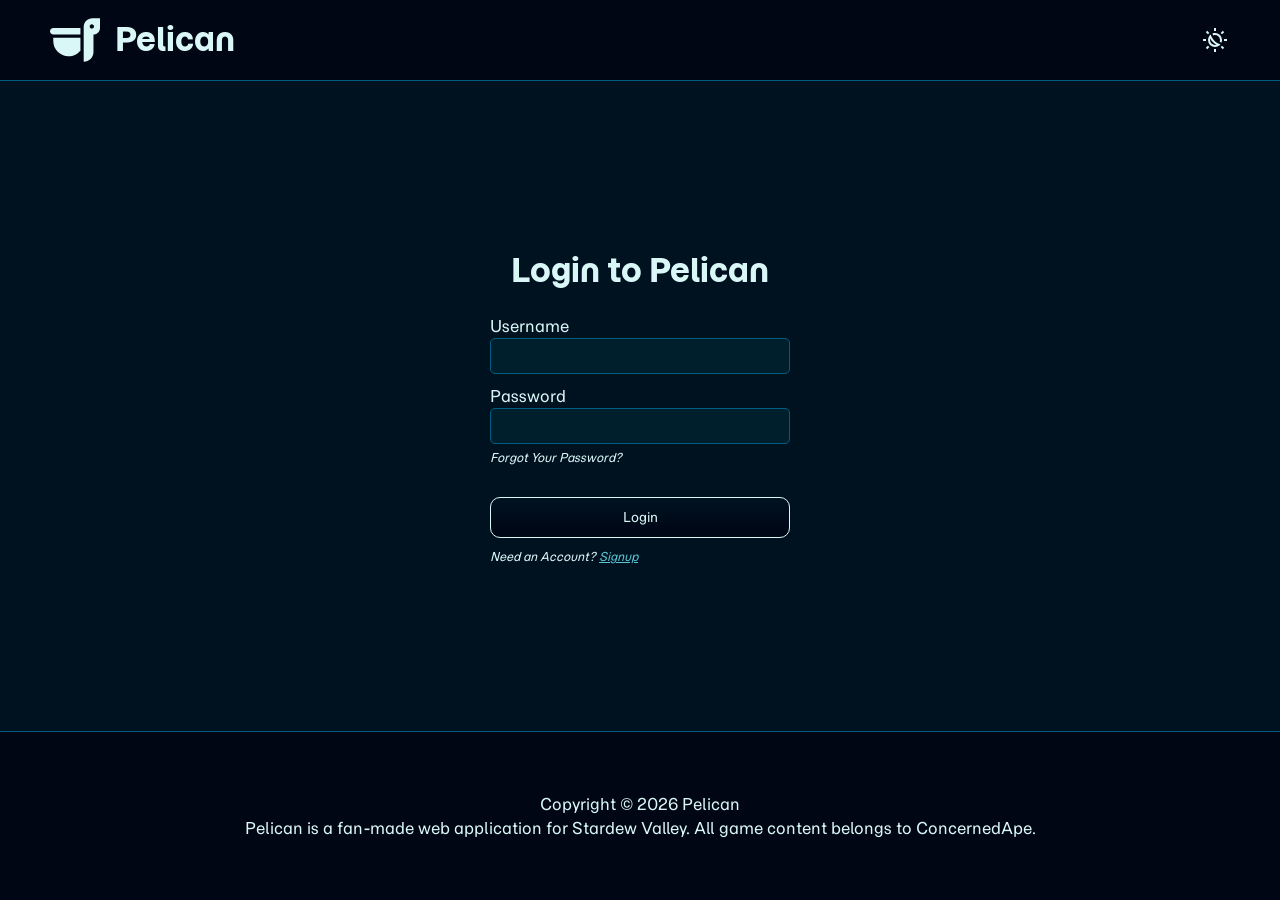
==== commit aca6e01b: "Light mode implementation, various homepage style adjustments, fish card style changes upon checking" ====
--- a/login.html
+++ b/login.html
@@ -28,7 +28,7 @@
         <link rel="stylesheet" href="styles.css">
 
          <!-- Main script -->
-          <script src="" defer></script>
+          <script src="js/nav.js" defer></script>
 
         <title>Login - Pelican</title>
     </head>
--- a/styles.css
+++ b/styles.css
@@ -15,17 +15,17 @@
     --dark-bg-gradient: linear-gradient(0deg, var(--dark-bg-1), var(--dark-bg-2));
     --dark-bg-gradient-hover: linear-gradient(0deg, var(--dark-bg-2), var(--dark-bg-3));
     --dark-border: oklch(0.4 0.2 208);
-
-    /* --dark-text-1: oklch(0.96 0.1 208); */
     --dark-text-1: oklch(95.526% 0.03021 196.857);
     --dark-text-2: oklch(0.76 0.1 208);
 
-    --danger: oklch(0.7 0.19 30);
-    --success: oklch(0.7 0.19 160);
-
-    --light-bg-1: hsl(0, 0%, 90%);
-    --light-bg-2: hsl(0, 0%, 95%);
-    --light-bg-3: hsl(0, 0%, 100%);
+    --light-bg-3: oklch(0.92 0.005 201);
+    --light-bg-2: oklch(0.96 0.005 201);
+    --light-bg-1: oklch(1 0.005 201);
+    --light-bg-gradient: linear-gradient(0deg, var(--light-bg-3), var(--light-bg-2));
+    --light-bg-gradient-hover: linear-gradient(0deg, var(--light-bg-2), var(--light-bg-1));
+    --light-border: oklch(0.6 0.01 201);
+    --light-text-1: oklch(0.15 0.01 201);
+    --light-text-2: oklch(0.4 0.01 201);
 
     --body-bg-1: var(--dark-bg-1);
     --body-bg-2: var(--dark-bg-2);
@@ -34,7 +34,7 @@
     --button-border: var(--dark-text-1);
     --body-gradient: var(--dark-bg-gradient);
     --body-gradient-hover: var(--dark-bg-gradient-hover);
-
+    --heading-text-color: var(--dark-text-1);
     --body-text-color: var(--dark-text-1);
     --body-text-color-2: var(--dark-text-2);
 
@@ -47,6 +47,15 @@
     --button-corner: 10px;
     --card-corner: 20px;
     --menu-blur: rgba(0, 0, 0, 0.6);
+
+    --danger: oklch(0.7 0.19 30);
+    --success: oklch(0.7 0.19 160);
+
+    --was-caught-1: oklch(0.6503 0.1923 144.6);
+    --was-caught-2: oklch(0.7171 0.1923 144.6);
+    --was-caught-gradient: linear-gradient(0deg, var(--was-caught-1), var(--was-caught-2));
+
+    --body-max-width: 80ch;
 }
 
 /* http://meyerweb.com/eric/tools/css/reset/ 
@@ -104,9 +113,18 @@
     display: none !important;
 }
 
-/* TO-DO: Create light mode theme by changing variables used in certain root values */
+/* Light mode theme colors adjusted */
 .light{
-    display: none;
+    --body-bg-1: var(--light-bg-3);
+    --body-bg-2: var(--light-bg-2);
+    --body-bg-3: var(--light-bg-1);
+    --body-border: var(--light-border);
+    --button-border: var(--light-text-1);
+    --body-gradient: var(--light-bg-gradient);
+    --body-gradient-hover: var(--light-bg-gradient-hover);
+    --heading-text-color: var(--light-text-2);
+    --body-text-color: var(--light-text-1);
+    --body-text-color-2: var(--light-text-2);
 }
 
 body{
@@ -114,7 +132,7 @@
     color: var(--body-text-color);
 }
 
-body, button, input, select{
+body, input, select{
     line-height: 1.5;
     font-family: var(--body-font);
 }
@@ -122,7 +140,7 @@
 
 h1, h2, h3, h4, h5{
     font-family: var(--heading-font);
-    color: var(--dark-text-1);
+    color: var(--heading-text-color);
 }
 
 h1{
@@ -171,21 +189,49 @@
 #headerLogo svg{
     height: 50px;
     width: 50px;
+    fill: var(--heading-text-color);
+}
+
+/* UNIVERSAL - SVG BUTTON STYLES */
+button:has(svg){
+    display: flex;
+    align-items: center;
+    justify-content: center;
+}
+
+.theme-toggle, .menu-toggle, .menu-close, .popup-close{
+    border: none;
+    height: 50px;
+    width: 50px;
+    border-radius: 30px;
+}
+
+.theme-toggle, .menu-toggle{
+    background-color: var(--body-bg-1);
+}
+
+.theme-toggle:hover, .menu-toggle:hover, .menu-close:hover{
+    background: var(--body-bg-2);
+}
+
+.theme-toggle svg, .menu-toggle svg, .menu-close svg, .popup-close svg, .catch-button svg{
     fill: var(--body-text-color);
 }
 
-/* UNIVERSAL - SVG BUTTON STYLES */
-.theme-toggle, .menu-toggle, .menu-close, .popup-close{
-    background: var(--body-gradient);
-    
-}
-
-.theme-toggle:hover, .menu-toggle:hover, .menu-close:hover, .popup-close:hover{
-    background: var(--body-gradient-hover);
-}
-
-.theme-toggle svg, .menu-toggle svg, .menu-close svg, .popup-close svg{
-    fill: var(--body-text-color);
+.popup-close{
+    background-color: var(--body-bg-2);
+}
+
+.popup-close:hover{
+    background-color: var(--body-bg-1);
+}
+
+/* UNIVERSAL - FOOTER STYLES */
+footer{
+    text-align: center;
+    padding: 60px 20px;
+    border-top: 1px solid var(--body-border);
+    background: var(--body-bg-1);
 }
 
 /* UNIVERSAL - MAIN STYLES */
@@ -199,25 +245,24 @@
     padding: 200px 0px;
 }
 
-/* UNIVERSAL - FOOTER STYLES */
-footer{
-    text-align: center;
-    padding: 60px 20px;
-    border-top: 1px solid var(--body-border);
-    background: var(--body-bg-1);
-}
-
-/* INDEX - GENERAL */
-.index-body section:not(.index-body section:first-of-type){
-    padding: 40px 0px;
-}
-
-.index-body h2{
-    margin-bottom: 15px;
+.light #hero{
+    background: linear-gradient(180deg,rgba(0, 0, 0, 0.65) 0%, rgba(0, 0, 0, 0.85) 100%), url(assets/images/hero_light.png);
+    background-blend-mode: soft-light;
+    background-repeat: no-repeat;
+    background-position: 50% 100%;
 }
 
 #hero div{
     margin-bottom: 40px;
+    max-width: 70ch;
+}
+
+#hero > div{
+    background-color: var(--menu-blur);
+    padding: 40px 0px;
+    margin: 0px 20px;
+    justify-self: center;
+    border-radius: var(--button-corner);
 }
 
 #hero a{
@@ -229,10 +274,24 @@
     border-radius: var(--button-corner);
     border: 1px solid var(--body-text-color);
     font-family: var(--heading-font);
+    display: inline-block;
 }
 
 #hero a:hover{
     background: var(--body-gradient-hover);
+}
+
+.light #hero div, .light #hero h2{
+    color: var(--dark-text-1);
+}
+
+/* INDEX - GENERAL */
+.index-body section:not(.index-body section:first-of-type){
+    padding: 40px 0px;
+}
+
+.index-body h2{
+    margin-bottom: 15px;
 }
 
 /* INDEX - ABOUT */
@@ -254,7 +313,7 @@
     display: flex;
     flex-direction: column;
     gap: 25px;
-    margin-top: 20px;
+    margin: 20px 20px 0;
 }
 
 .future-card{
@@ -264,7 +323,6 @@
     border: 1px solid var(--body-border);
     display: flex;
     flex-direction: column;
-    margin: 0 10px;
 }
 
 .future-card:hover{
@@ -278,6 +336,16 @@
     margin: 0 auto 10px;
     fill: var(--body-text-color);
 }
+
+.future-card div{
+    margin-bottom: 20px;
+}
+
+.future-card h3{
+    margin-bottom: 10px;
+    text-align: center;
+}
+
 
 /* INDEX - IMPROVE */
 #improve{
@@ -352,6 +420,7 @@
     color: var(--body-text-color);
     padding: 20px 40px;
     border-radius: var(--button-corner);
+    border: 1px solid var(--button-border);
 }
 
 #openFilters:hover, #resetButton:hover{
@@ -391,15 +460,21 @@
     font-size: var(--caption-size);
 }
 
-/* .was-caught{
-
-} */
-
 .fish-card:hover{
     background: var(--body-gradient-hover);
     cursor: pointer;
 }
 
+.was-caught, .was-caught:hover{
+    background: var(--was-caught-gradient);
+    background-blend-mode: hard-light;
+    border-color: var(--body-text-color);
+}
+
+.light .was-caught *{
+    color: var(--dark-text-1);
+}
+
 .fish-card img{
     height: 50px;
     width: 50px;
@@ -408,6 +483,14 @@
 .catch-button{
     background-color: var(--body-bg-3);
     color: var(--body-text-color);
+    border: 1px solid var(--button-border);
+    border-radius: 50px;
+    height: 40px;
+    width: 40px;
+}
+
+.catch-button:hover{
+    background-color: var(--body-bg-1);
 }
 
 /* TRACKER - FISH POPUP STYLES */
@@ -429,17 +512,19 @@
     border-bottom: 1px solid var(--body-border);
 }
 
-/* .fish-popup p{
-    max-width: 300px;
-} */
-
 .fish-popup h4 + p{
     font-size: var(--caption-size);
 }
 
-.fish-popup button{
+#popupStatus{
     background: var(--body-bg-3);
     color: var(--body-font);
+    border: 1px solid var(--button-border);
+    border-radius: var(--button-corner);
+}
+
+#popupStatus svg{
+    fill: var(--body-text-color);
 }
 
 .fish-popup button:first-of-type{
@@ -577,6 +662,14 @@
     position: absolute;
     right: 25px;
     top: 15px;
+}
+
+nav .menu-close{
+    background-color: var(--body-bg-2);
+}
+
+nav .menu-close:hover{
+    background-color: var(--body-bg-1);
 }
 
 .tracker-body nav ul, .index-body nav ul{
@@ -620,6 +713,14 @@
     padding-left: 20px;
 }
 
+#filtersWrapper .menu-close{
+    background-color: var(--body-bg-2);
+}
+
+#filtersWrapper .menu-close:hover{
+    background-color: var(--body-bg-1);
+}
+
 #filtersWrapper select{
     width: 80%;
 }
@@ -686,6 +787,14 @@
 
 }
 
+@media (min-width: 1024px){
+    #futureCards{
+        flex-direction: row;
+        justify-content: space-around;
+    }
+
+}
+
 /* TRACKER - LARGER SCREENS */
 @media (min-width: 1300px){
     #filtersWrapper{
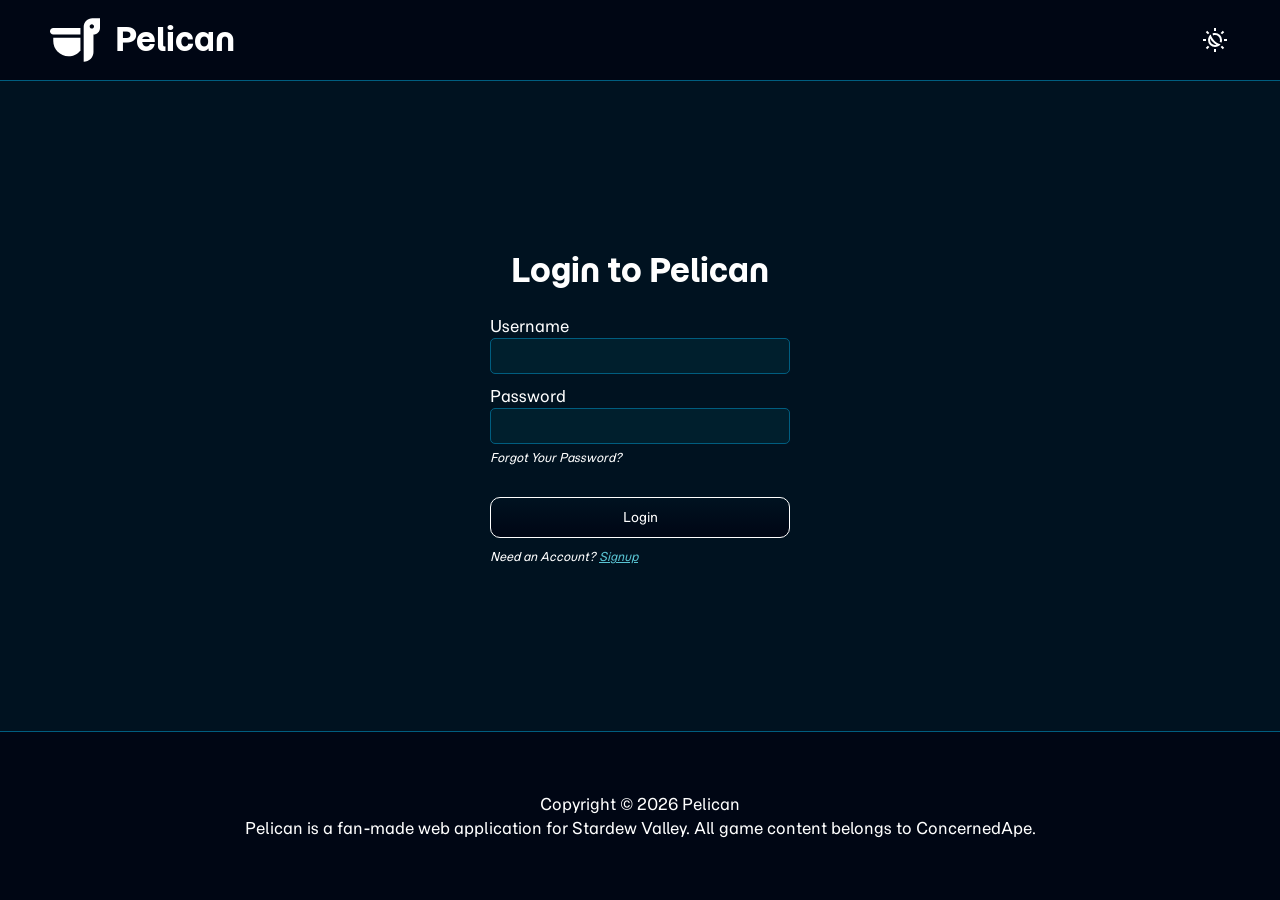
==== commit 2e8a7436: "Rewrote loadCards for writing fish into fishMap, added fish quests,  popup now shows more fish detai" ====
--- a/login.html
+++ b/login.html
@@ -29,6 +29,7 @@
 
          <!-- Main script -->
           <script src="js/nav.js" defer></script>
+          <script src="js/form.js" defer></script>
 
         <title>Login - Pelican</title>
     </head>
--- a/styles.css
+++ b/styles.css
@@ -15,7 +15,8 @@
     --dark-bg-gradient: linear-gradient(0deg, var(--dark-bg-1), var(--dark-bg-2));
     --dark-bg-gradient-hover: linear-gradient(0deg, var(--dark-bg-2), var(--dark-bg-3));
     --dark-border: oklch(0.4 0.2 208);
-    --dark-text-1: oklch(95.526% 0.03021 196.857);
+    /* --dark-text-1: oklch(95.526% 0.03021 196.857); */
+    --dark-text-1: oklch(1 0 259);
     --dark-text-2: oklch(0.76 0.1 208);
 
     --light-bg-3: oklch(0.92 0.005 201);
@@ -50,6 +51,17 @@
 
     --danger: oklch(0.7 0.19 30);
     --success: oklch(0.7 0.19 160);
+
+    --diff-easy: oklch(0.7 0.19 160);
+    --diff-medium: oklch(0.7 0.2 59);
+    --diff-hard: oklch(0.7 0.19 30);
+    --diff-legend: oklch(0.4 0.17 302);
+
+    --legendary-tag: oklch(0.4 0.17 302);
+    --quest-tag: oklch(0.7 0.2 59);
+    --crabpot-tag: oklch(0.7 0.19 30);
+    --bundle-tag: oklch(0.5 0.17 260);
+    --other-tag: oklch(0.5 0.17 100);
 
     --was-caught-1: oklch(0.6503 0.1923 144.6);
     --was-caught-2: oklch(0.7171 0.1923 144.6);
@@ -435,6 +447,13 @@
     margin: 0 20px;
 }
 
+#cardList #trackerError{
+    align-self: center;
+    justify-self: center;
+    margin-bottom: 20px;
+    max-width: 65ch;
+}
+
 .fish-card{
     display: flex;
     border-radius: 15px;
@@ -508,12 +527,93 @@
     border-right: 1px solid var(--body-border);
 }
 
+.tag{
+    font-size: var(--caption-size);
+    text-transform: uppercase;
+    padding: 4px;
+    border-radius: var(--button-corner);
+    font-weight: bold;
+    place-self: center;
+    color: var(--dark-text-1);
+    margin-right: 3px;
+}
+
+.bundle-tag{
+    background-color: var(--bundle-tag);
+}
+
+.legendary-tag{
+    background-color: var(--legendary-tag);
+    /* background: linear-gradient(45deg, var(--success), var(--bundle-tag), var(--legendary-tag));
+    animation: legendary-animation 5s ease infinite;
+    background-size: 200% 200%; */
+}
+
+/* @keyframes legendary-animation{
+    0%{
+        background-position: 0% 0%;
+    }
+
+    50%{
+        background-position: 100% 100%;
+    }
+    
+    100%{
+        background-position: 0% 0%;
+    }
+} */
+
+.crabpot-tag{
+    background-color: var(--crabpot-tag);
+}
+
+.quest-tag{
+    background-color: var(--quest-tag);
+}
+
+.other-tag{
+    background-color: var(--other-tag);
+}
+
+
 .fish-popup h5{
     border-bottom: 1px solid var(--body-border);
 }
 
-.fish-popup h4 + p{
+.fish-popup h4 ~ p{
     font-size: var(--caption-size);
+}
+
+.fish-popup #diffP{
+    font-weight: bold;
+    /* text-transform: uppercase; */
+    padding: 4px;
+    border-radius: var(--button-corner);
+    color: var(--dark-text-1);
+}
+
+.diff-easy{
+    background-color: var(--diff-easy);
+    margin-bottom: 3px;
+    display: inline-block;
+}
+
+.diff-medium{
+    background-color: var(--diff-medium);
+    margin-bottom: 3px;
+    display: inline-block;
+}
+
+.diff-hard{
+    background-color: var(--diff-hard);
+    margin-bottom: 3px;
+    display: inline-block;
+}
+
+.diff-legend{
+    background-color: var(--diff-legend);
+    margin-bottom: 3px;
+    display: inline-block;
 }
 
 #popupStatus{
